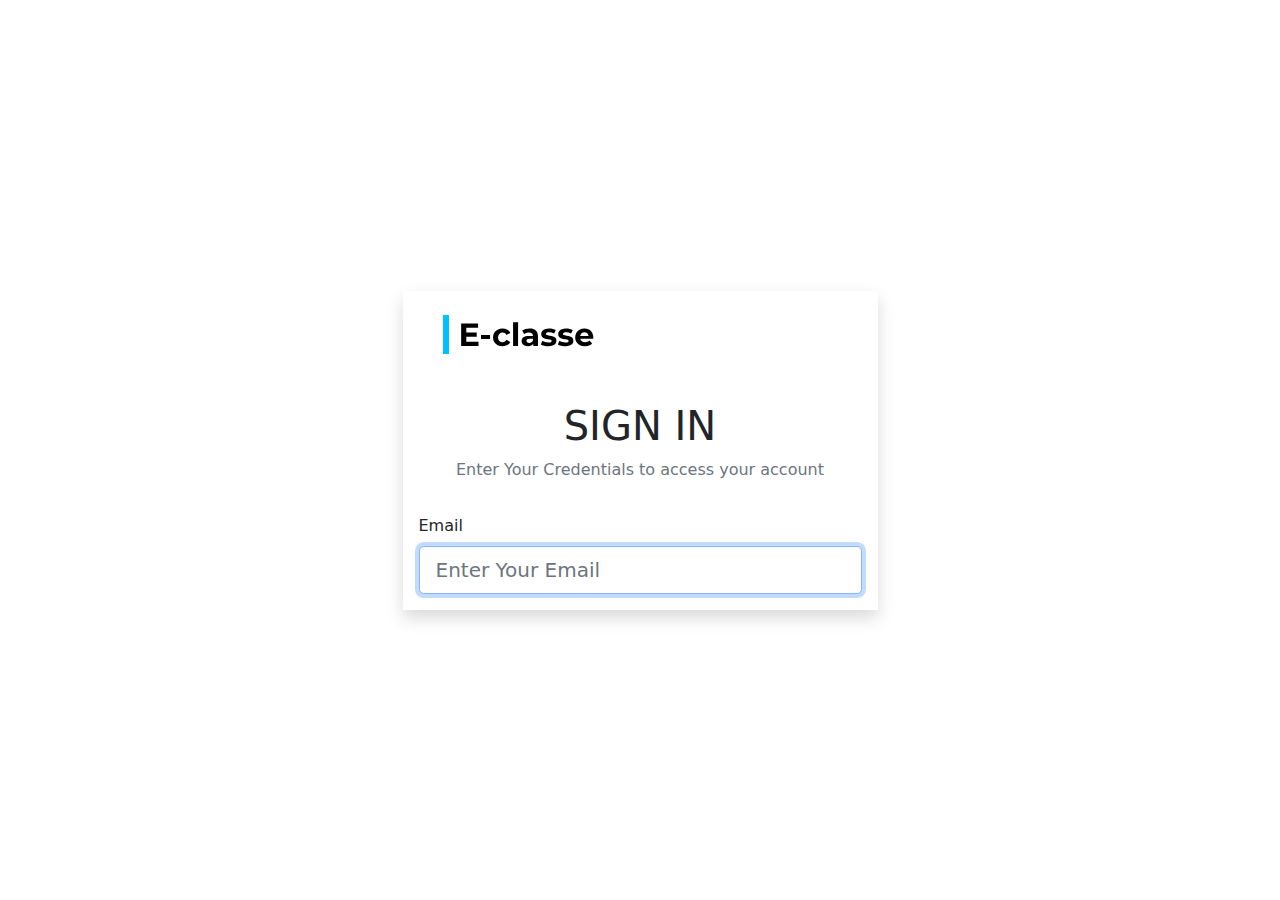
==== index.html @ 25dffcd1 "e<div class="form-group mt-3 input-group-lg">             <label for="password" class="form-label">P" ====
<!DOCTYPE html>
<html lang="en">

<head>
    <meta charset="UTF-8">
    <meta http-equiv="X-UA-Compatible" content="IE=edge">
    <meta name="viewport" content="width=device-width, initial-scale=1.0">
    <title>Sign in </title>
    <link href="sign in/css/bootstrap.min.css" rel="stylesheet" >
        
</head>

<body>
    <main
      class="background p-2 vh-100 d-flex justify-content-center align-items-center"
    >
      <form
        action="#"
        class="bg-white col-12 p-3 rounded-4 shadow"
        style="max-width: 475px"
      >
        <svg
          class="ms-4 mt-2"
          width="152"
          height="39"
          viewBox="0 0 152 39"
          fill="none"
          xmlns="http://www.w3.org/2000/svg"
        >
          <path
            d="M35.5 26.84V31H18.156V8.6H35.084V12.76H23.308V17.624H33.708V21.656H23.308V26.84H35.5ZM38.0078 19.992H47.0638V23.992H38.0078V19.992ZM59.624 31.256C57.7893 31.256 56.136 30.8827 54.664 30.136C53.2133 29.368 52.072 28.312 51.24 26.968C50.4293 25.624 50.024 24.0987 50.024 22.392C50.024 20.6853 50.4293 19.16 51.24 17.816C52.072 16.472 53.2133 15.4267 54.664 14.68C56.136 13.912 57.7893 13.528 59.624 13.528C61.4373 13.528 63.016 13.912 64.36 14.68C65.7253 15.4267 66.7173 16.504 67.336 17.912L63.464 19.992C62.568 18.4133 61.2773 17.624 59.592 17.624C58.2907 17.624 57.2133 18.0507 56.36 18.904C55.5067 19.7573 55.08 20.92 55.08 22.392C55.08 23.864 55.5067 25.0267 56.36 25.88C57.2133 26.7333 58.2907 27.16 59.592 27.16C61.2987 27.16 62.5893 26.3707 63.464 24.792L67.336 26.904C66.7173 28.2693 65.7253 29.336 64.36 30.104C63.016 30.872 61.4373 31.256 59.624 31.256ZM70.0853 7.256H75.0773V31H70.0853V7.256ZM86.6543 13.528C89.3209 13.528 91.3689 14.168 92.7983 15.448C94.2276 16.7067 94.9423 18.616 94.9423 21.176V31H90.2703V28.856C89.3316 30.456 87.5823 31.256 85.0223 31.256C83.6996 31.256 82.5476 31.032 81.5663 30.584C80.6063 30.136 79.8703 29.5173 79.3583 28.728C78.8463 27.9387 78.5903 27.0427 78.5903 26.04C78.5903 24.44 79.1876 23.1813 80.3823 22.264C81.5983 21.3467 83.4649 20.888 85.9823 20.888H89.9503C89.9503 19.8 89.6196 18.968 88.9583 18.392C88.2969 17.7947 87.3049 17.496 85.9823 17.496C85.0649 17.496 84.1583 17.6453 83.2623 17.944C82.3876 18.2213 81.6409 18.6053 81.0223 19.096L79.2303 15.608C80.1689 14.9467 81.2889 14.4347 82.5903 14.072C83.9129 13.7093 85.2676 13.528 86.6543 13.528ZM86.2703 27.896C87.1236 27.896 87.8809 27.704 88.5423 27.32C89.2036 26.9147 89.6729 26.328 89.9503 25.56V23.8H86.5263C84.4783 23.8 83.4543 24.472 83.4543 25.816C83.4543 26.456 83.6996 26.968 84.1903 27.352C84.7023 27.7147 85.3956 27.896 86.2703 27.896ZM105.252 31.256C103.823 31.256 102.426 31.0853 101.06 30.744C99.6949 30.3813 98.6069 29.9333 97.7963 29.4L99.4603 25.816C100.228 26.3067 101.156 26.712 102.244 27.032C103.332 27.3307 104.399 27.48 105.444 27.48C107.556 27.48 108.612 26.9573 108.612 25.912C108.612 25.4213 108.324 25.0693 107.748 24.856C107.172 24.6427 106.287 24.4613 105.092 24.312C103.684 24.0987 102.522 23.8533 101.604 23.576C100.687 23.2987 99.8869 22.808 99.2043 22.104C98.5429 21.4 98.2122 20.3973 98.2122 19.096C98.2122 18.008 98.5216 17.048 99.1403 16.216C99.7803 15.3627 100.698 14.7013 101.892 14.232C103.108 13.7627 104.538 13.528 106.18 13.528C107.396 13.528 108.602 13.6667 109.796 13.944C111.012 14.2 112.015 14.5627 112.804 15.032L111.14 18.584C109.626 17.7307 107.972 17.304 106.18 17.304C105.114 17.304 104.314 17.4533 103.78 17.752C103.247 18.0507 102.98 18.4347 102.98 18.904C102.98 19.4373 103.268 19.8107 103.844 20.024C104.42 20.2373 105.338 20.44 106.596 20.632C108.004 20.8667 109.156 21.1227 110.052 21.4C110.948 21.656 111.727 22.136 112.388 22.84C113.05 23.544 113.38 24.5253 113.38 25.784C113.38 26.8507 113.06 27.8 112.42 28.632C111.78 29.464 110.842 30.1147 109.604 30.584C108.388 31.032 106.938 31.256 105.252 31.256ZM122.252 31.256C120.823 31.256 119.426 31.0853 118.06 30.744C116.695 30.3813 115.607 29.9333 114.796 29.4L116.46 25.816C117.228 26.3067 118.156 26.712 119.244 27.032C120.332 27.3307 121.399 27.48 122.444 27.48C124.556 27.48 125.612 26.9573 125.612 25.912C125.612 25.4213 125.324 25.0693 124.748 24.856C124.172 24.6427 123.287 24.4613 122.092 24.312C120.684 24.0987 119.522 23.8533 118.604 23.576C117.687 23.2987 116.887 22.808 116.204 22.104C115.543 21.4 115.212 20.3973 115.212 19.096C115.212 18.008 115.522 17.048 116.14 16.216C116.78 15.3627 117.698 14.7013 118.892 14.232C120.108 13.7627 121.538 13.528 123.18 13.528C124.396 13.528 125.602 13.6667 126.796 13.944C128.012 14.2 129.015 14.5627 129.804 15.032L128.14 18.584C126.626 17.7307 124.972 17.304 123.18 17.304C122.114 17.304 121.314 17.4533 120.78 17.752C120.247 18.0507 119.98 18.4347 119.98 18.904C119.98 19.4373 120.268 19.8107 120.844 20.024C121.42 20.2373 122.338 20.44 123.596 20.632C125.004 20.8667 126.156 21.1227 127.052 21.4C127.948 21.656 128.727 22.136 129.388 22.84C130.05 23.544 130.38 24.5253 130.38 25.784C130.38 26.8507 130.06 27.8 129.42 28.632C128.78 29.464 127.842 30.1147 126.604 30.584C125.388 31.032 123.938 31.256 122.252 31.256ZM150.324 22.456C150.324 22.52 150.292 22.968 150.228 23.8H137.204C137.439 24.8667 137.994 25.7093 138.868 26.328C139.743 26.9467 140.831 27.256 142.132 27.256C143.028 27.256 143.818 27.128 144.5 26.872C145.204 26.5947 145.855 26.168 146.452 25.592L149.108 28.472C147.487 30.328 145.119 31.256 142.004 31.256C140.063 31.256 138.346 30.8827 136.852 30.136C135.359 29.368 134.207 28.312 133.396 26.968C132.586 25.624 132.18 24.0987 132.18 22.392C132.18 20.7067 132.575 19.192 133.364 17.848C134.175 16.4827 135.274 15.4267 136.66 14.68C138.068 13.912 139.636 13.528 141.364 13.528C143.05 13.528 144.575 13.8907 145.94 14.616C147.306 15.3413 148.372 16.3867 149.14 17.752C149.93 19.096 150.324 20.664 150.324 22.456ZM141.396 17.304C140.266 17.304 139.316 17.624 138.548 18.264C137.78 18.904 137.311 19.7787 137.14 20.888H145.62C145.45 19.8 144.98 18.936 144.212 18.296C143.444 17.6347 142.506 17.304 141.396 17.304Z"
            fill="black"
          />
          <path d="M3 0L3 39" stroke="#00C1FE" stroke-width="6" />
        </svg>
        <div class="text-center mt-5">
          <h1>SIGN IN</h1>
          <p class="text-secondary">
            Enter Your Credentials to access your account
          </p>
        </div>
        <div class="mt-3">
          <div class="form-group mt-3 input-group-lg">
            <label for="email" class="form-label mt-3">Email</label>
            <input
              type="email"
              id="email"
              class="form-control"
              placeholder="Enter Your Email"
              required
              autofocus
            />
          </div>
         
      </form>
      <script src="sign in/js/bootstrap.bundle.min.js"></script>
    </main>


    
   
</body>

</html>
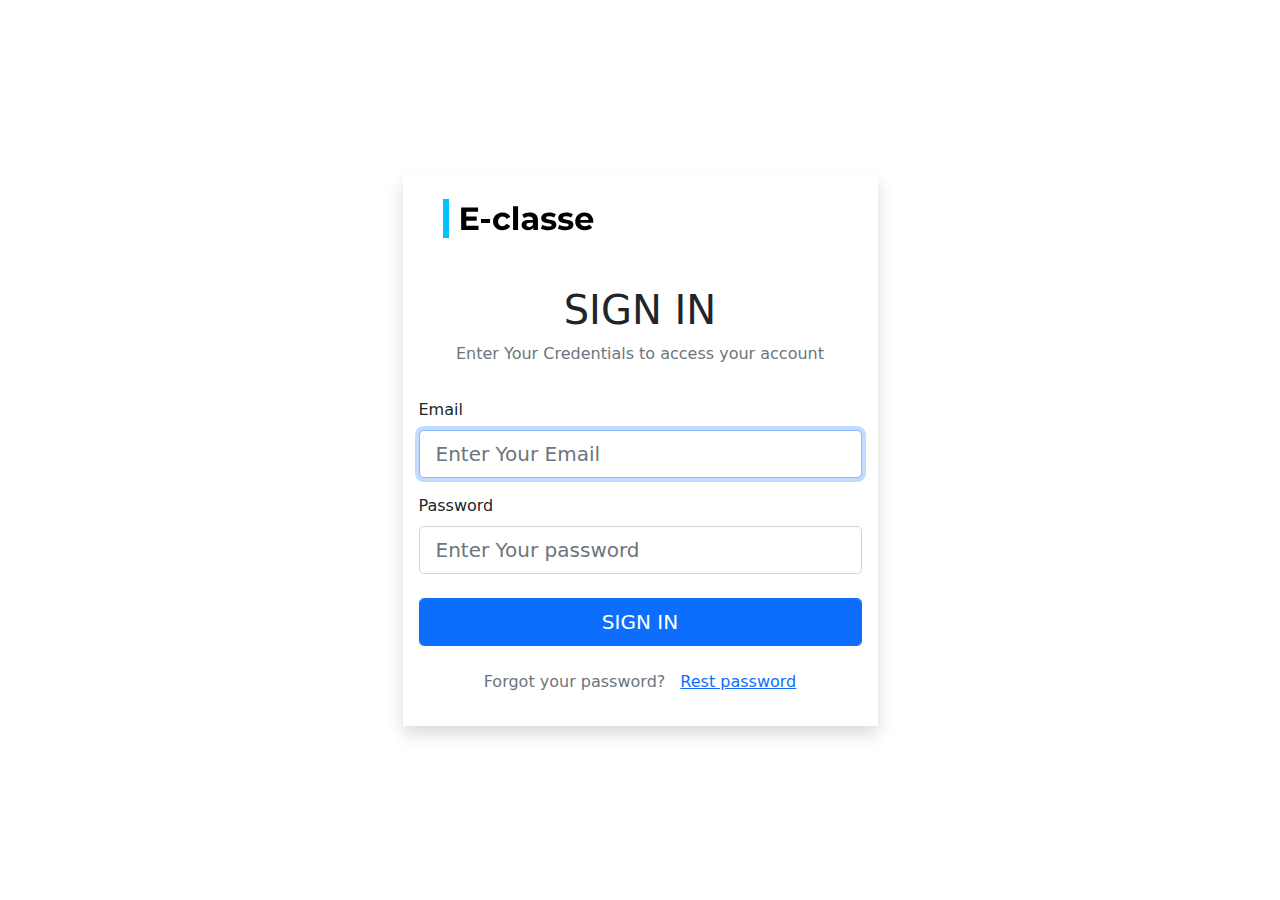
==== commit 11929c48: "partie 2" ====
--- a/index.html
+++ b/index.html
@@ -5,60 +5,84 @@
     <meta charset="UTF-8">
     <meta http-equiv="X-UA-Compatible" content="IE=edge">
     <meta name="viewport" content="width=device-width, initial-scale=1.0">
-    <title>Sign in </title>
+    <title>E CLASSE</title>
     <link href="sign in/css/bootstrap.min.css" rel="stylesheet" >
         
 </head>
+
+
+
 
 <body>
     <main
       class="background p-2 vh-100 d-flex justify-content-center align-items-center"
     >
-      <form
-        action="#"
-        class="bg-white col-12 p-3 rounded-4 shadow"
-        style="max-width: 475px"
-      >
-        <svg
-          class="ms-4 mt-2"
-          width="152"
-          height="39"
-          viewBox="0 0 152 39"
-          fill="none"
-          xmlns="http://www.w3.org/2000/svg"
+    <form
+    action="#"
+    class="bg-white col-12 p-3 rounded-4 shadow"
+    style="max-width: 475px"
+  >
+    <svg
+      class="ms-4 mt-2"
+      width="152"
+      height="39"
+      viewBox="0 0 152 39"
+      fill="none"
+      xmlns="http://www.w3.org/2000/svg"
+    >
+      <path
+        d="M35.5 26.84V31H18.156V8.6H35.084V12.76H23.308V17.624H33.708V21.656H23.308V26.84H35.5ZM38.0078 19.992H47.0638V23.992H38.0078V19.992ZM59.624 31.256C57.7893 31.256 56.136 30.8827 54.664 30.136C53.2133 29.368 52.072 28.312 51.24 26.968C50.4293 25.624 50.024 24.0987 50.024 22.392C50.024 20.6853 50.4293 19.16 51.24 17.816C52.072 16.472 53.2133 15.4267 54.664 14.68C56.136 13.912 57.7893 13.528 59.624 13.528C61.4373 13.528 63.016 13.912 64.36 14.68C65.7253 15.4267 66.7173 16.504 67.336 17.912L63.464 19.992C62.568 18.4133 61.2773 17.624 59.592 17.624C58.2907 17.624 57.2133 18.0507 56.36 18.904C55.5067 19.7573 55.08 20.92 55.08 22.392C55.08 23.864 55.5067 25.0267 56.36 25.88C57.2133 26.7333 58.2907 27.16 59.592 27.16C61.2987 27.16 62.5893 26.3707 63.464 24.792L67.336 26.904C66.7173 28.2693 65.7253 29.336 64.36 30.104C63.016 30.872 61.4373 31.256 59.624 31.256ZM70.0853 7.256H75.0773V31H70.0853V7.256ZM86.6543 13.528C89.3209 13.528 91.3689 14.168 92.7983 15.448C94.2276 16.7067 94.9423 18.616 94.9423 21.176V31H90.2703V28.856C89.3316 30.456 87.5823 31.256 85.0223 31.256C83.6996 31.256 82.5476 31.032 81.5663 30.584C80.6063 30.136 79.8703 29.5173 79.3583 28.728C78.8463 27.9387 78.5903 27.0427 78.5903 26.04C78.5903 24.44 79.1876 23.1813 80.3823 22.264C81.5983 21.3467 83.4649 20.888 85.9823 20.888H89.9503C89.9503 19.8 89.6196 18.968 88.9583 18.392C88.2969 17.7947 87.3049 17.496 85.9823 17.496C85.0649 17.496 84.1583 17.6453 83.2623 17.944C82.3876 18.2213 81.6409 18.6053 81.0223 19.096L79.2303 15.608C80.1689 14.9467 81.2889 14.4347 82.5903 14.072C83.9129 13.7093 85.2676 13.528 86.6543 13.528ZM86.2703 27.896C87.1236 27.896 87.8809 27.704 88.5423 27.32C89.2036 26.9147 89.6729 26.328 89.9503 25.56V23.8H86.5263C84.4783 23.8 83.4543 24.472 83.4543 25.816C83.4543 26.456 83.6996 26.968 84.1903 27.352C84.7023 27.7147 85.3956 27.896 86.2703 27.896ZM105.252 31.256C103.823 31.256 102.426 31.0853 101.06 30.744C99.6949 30.3813 98.6069 29.9333 97.7963 29.4L99.4603 25.816C100.228 26.3067 101.156 26.712 102.244 27.032C103.332 27.3307 104.399 27.48 105.444 27.48C107.556 27.48 108.612 26.9573 108.612 25.912C108.612 25.4213 108.324 25.0693 107.748 24.856C107.172 24.6427 106.287 24.4613 105.092 24.312C103.684 24.0987 102.522 23.8533 101.604 23.576C100.687 23.2987 99.8869 22.808 99.2043 22.104C98.5429 21.4 98.2122 20.3973 98.2122 19.096C98.2122 18.008 98.5216 17.048 99.1403 16.216C99.7803 15.3627 100.698 14.7013 101.892 14.232C103.108 13.7627 104.538 13.528 106.18 13.528C107.396 13.528 108.602 13.6667 109.796 13.944C111.012 14.2 112.015 14.5627 112.804 15.032L111.14 18.584C109.626 17.7307 107.972 17.304 106.18 17.304C105.114 17.304 104.314 17.4533 103.78 17.752C103.247 18.0507 102.98 18.4347 102.98 18.904C102.98 19.4373 103.268 19.8107 103.844 20.024C104.42 20.2373 105.338 20.44 106.596 20.632C108.004 20.8667 109.156 21.1227 110.052 21.4C110.948 21.656 111.727 22.136 112.388 22.84C113.05 23.544 113.38 24.5253 113.38 25.784C113.38 26.8507 113.06 27.8 112.42 28.632C111.78 29.464 110.842 30.1147 109.604 30.584C108.388 31.032 106.938 31.256 105.252 31.256ZM122.252 31.256C120.823 31.256 119.426 31.0853 118.06 30.744C116.695 30.3813 115.607 29.9333 114.796 29.4L116.46 25.816C117.228 26.3067 118.156 26.712 119.244 27.032C120.332 27.3307 121.399 27.48 122.444 27.48C124.556 27.48 125.612 26.9573 125.612 25.912C125.612 25.4213 125.324 25.0693 124.748 24.856C124.172 24.6427 123.287 24.4613 122.092 24.312C120.684 24.0987 119.522 23.8533 118.604 23.576C117.687 23.2987 116.887 22.808 116.204 22.104C115.543 21.4 115.212 20.3973 115.212 19.096C115.212 18.008 115.522 17.048 116.14 16.216C116.78 15.3627 117.698 14.7013 118.892 14.232C120.108 13.7627 121.538 13.528 123.18 13.528C124.396 13.528 125.602 13.6667 126.796 13.944C128.012 14.2 129.015 14.5627 129.804 15.032L128.14 18.584C126.626 17.7307 124.972 17.304 123.18 17.304C122.114 17.304 121.314 17.4533 120.78 17.752C120.247 18.0507 119.98 18.4347 119.98 18.904C119.98 19.4373 120.268 19.8107 120.844 20.024C121.42 20.2373 122.338 20.44 123.596 20.632C125.004 20.8667 126.156 21.1227 127.052 21.4C127.948 21.656 128.727 22.136 129.388 22.84C130.05 23.544 130.38 24.5253 130.38 25.784C130.38 26.8507 130.06 27.8 129.42 28.632C128.78 29.464 127.842 30.1147 126.604 30.584C125.388 31.032 123.938 31.256 122.252 31.256ZM150.324 22.456C150.324 22.52 150.292 22.968 150.228 23.8H137.204C137.439 24.8667 137.994 25.7093 138.868 26.328C139.743 26.9467 140.831 27.256 142.132 27.256C143.028 27.256 143.818 27.128 144.5 26.872C145.204 26.5947 145.855 26.168 146.452 25.592L149.108 28.472C147.487 30.328 145.119 31.256 142.004 31.256C140.063 31.256 138.346 30.8827 136.852 30.136C135.359 29.368 134.207 28.312 133.396 26.968C132.586 25.624 132.18 24.0987 132.18 22.392C132.18 20.7067 132.575 19.192 133.364 17.848C134.175 16.4827 135.274 15.4267 136.66 14.68C138.068 13.912 139.636 13.528 141.364 13.528C143.05 13.528 144.575 13.8907 145.94 14.616C147.306 15.3413 148.372 16.3867 149.14 17.752C149.93 19.096 150.324 20.664 150.324 22.456ZM141.396 17.304C140.266 17.304 139.316 17.624 138.548 18.264C137.78 18.904 137.311 19.7787 137.14 20.888H145.62C145.45 19.8 144.98 18.936 144.212 18.296C143.444 17.6347 142.506 17.304 141.396 17.304Z"
+        fill="black"
+      />
+      <path d="M3 0L3 39" stroke="#00C1FE" stroke-width="6" />
+    </svg>
+    <div class="text-center mt-5">
+      <h1>SIGN IN</h1>
+      <p class="text-secondary">
+        Enter Your Credentials to access your account
+      </p>
+    </div>
+    <div class="mt-3">
+      <div class="form-group mt-3 input-group-lg">
+        <label for="email" class="form-label mt-3">Email</label>
+        <input
+          type="email"
+          id="email"
+          class="form-control"
+          placeholder="Enter Your Email"
+          required
+          autofocus
+        />
+      </div>
+      <div class="form-group mt-3 input-group-lg">
+        <label for="password" class="form-label">Password</label>
+        <input
+          type="password"
+          id="password"
+          class="form-control"
+          placeholder="Enter Your password"
+        />
+      </div>
+      <div class="form-group mt-4 input-group-lg">
+        <button
+          type="submit"
+          class="btn btn-primary text-white form-control"
         >
-          <path
-            d="M35.5 26.84V31H18.156V8.6H35.084V12.76H23.308V17.624H33.708V21.656H23.308V26.84H35.5ZM38.0078 19.992H47.0638V23.992H38.0078V19.992ZM59.624 31.256C57.7893 31.256 56.136 30.8827 54.664 30.136C53.2133 29.368 52.072 28.312 51.24 26.968C50.4293 25.624 50.024 24.0987 50.024 22.392C50.024 20.6853 50.4293 19.16 51.24 17.816C52.072 16.472 53.2133 15.4267 54.664 14.68C56.136 13.912 57.7893 13.528 59.624 13.528C61.4373 13.528 63.016 13.912 64.36 14.68C65.7253 15.4267 66.7173 16.504 67.336 17.912L63.464 19.992C62.568 18.4133 61.2773 17.624 59.592 17.624C58.2907 17.624 57.2133 18.0507 56.36 18.904C55.5067 19.7573 55.08 20.92 55.08 22.392C55.08 23.864 55.5067 25.0267 56.36 25.88C57.2133 26.7333 58.2907 27.16 59.592 27.16C61.2987 27.16 62.5893 26.3707 63.464 24.792L67.336 26.904C66.7173 28.2693 65.7253 29.336 64.36 30.104C63.016 30.872 61.4373 31.256 59.624 31.256ZM70.0853 7.256H75.0773V31H70.0853V7.256ZM86.6543 13.528C89.3209 13.528 91.3689 14.168 92.7983 15.448C94.2276 16.7067 94.9423 18.616 94.9423 21.176V31H90.2703V28.856C89.3316 30.456 87.5823 31.256 85.0223 31.256C83.6996 31.256 82.5476 31.032 81.5663 30.584C80.6063 30.136 79.8703 29.5173 79.3583 28.728C78.8463 27.9387 78.5903 27.0427 78.5903 26.04C78.5903 24.44 79.1876 23.1813 80.3823 22.264C81.5983 21.3467 83.4649 20.888 85.9823 20.888H89.9503C89.9503 19.8 89.6196 18.968 88.9583 18.392C88.2969 17.7947 87.3049 17.496 85.9823 17.496C85.0649 17.496 84.1583 17.6453 83.2623 17.944C82.3876 18.2213 81.6409 18.6053 81.0223 19.096L79.2303 15.608C80.1689 14.9467 81.2889 14.4347 82.5903 14.072C83.9129 13.7093 85.2676 13.528 86.6543 13.528ZM86.2703 27.896C87.1236 27.896 87.8809 27.704 88.5423 27.32C89.2036 26.9147 89.6729 26.328 89.9503 25.56V23.8H86.5263C84.4783 23.8 83.4543 24.472 83.4543 25.816C83.4543 26.456 83.6996 26.968 84.1903 27.352C84.7023 27.7147 85.3956 27.896 86.2703 27.896ZM105.252 31.256C103.823 31.256 102.426 31.0853 101.06 30.744C99.6949 30.3813 98.6069 29.9333 97.7963 29.4L99.4603 25.816C100.228 26.3067 101.156 26.712 102.244 27.032C103.332 27.3307 104.399 27.48 105.444 27.48C107.556 27.48 108.612 26.9573 108.612 25.912C108.612 25.4213 108.324 25.0693 107.748 24.856C107.172 24.6427 106.287 24.4613 105.092 24.312C103.684 24.0987 102.522 23.8533 101.604 23.576C100.687 23.2987 99.8869 22.808 99.2043 22.104C98.5429 21.4 98.2122 20.3973 98.2122 19.096C98.2122 18.008 98.5216 17.048 99.1403 16.216C99.7803 15.3627 100.698 14.7013 101.892 14.232C103.108 13.7627 104.538 13.528 106.18 13.528C107.396 13.528 108.602 13.6667 109.796 13.944C111.012 14.2 112.015 14.5627 112.804 15.032L111.14 18.584C109.626 17.7307 107.972 17.304 106.18 17.304C105.114 17.304 104.314 17.4533 103.78 17.752C103.247 18.0507 102.98 18.4347 102.98 18.904C102.98 19.4373 103.268 19.8107 103.844 20.024C104.42 20.2373 105.338 20.44 106.596 20.632C108.004 20.8667 109.156 21.1227 110.052 21.4C110.948 21.656 111.727 22.136 112.388 22.84C113.05 23.544 113.38 24.5253 113.38 25.784C113.38 26.8507 113.06 27.8 112.42 28.632C111.78 29.464 110.842 30.1147 109.604 30.584C108.388 31.032 106.938 31.256 105.252 31.256ZM122.252 31.256C120.823 31.256 119.426 31.0853 118.06 30.744C116.695 30.3813 115.607 29.9333 114.796 29.4L116.46 25.816C117.228 26.3067 118.156 26.712 119.244 27.032C120.332 27.3307 121.399 27.48 122.444 27.48C124.556 27.48 125.612 26.9573 125.612 25.912C125.612 25.4213 125.324 25.0693 124.748 24.856C124.172 24.6427 123.287 24.4613 122.092 24.312C120.684 24.0987 119.522 23.8533 118.604 23.576C117.687 23.2987 116.887 22.808 116.204 22.104C115.543 21.4 115.212 20.3973 115.212 19.096C115.212 18.008 115.522 17.048 116.14 16.216C116.78 15.3627 117.698 14.7013 118.892 14.232C120.108 13.7627 121.538 13.528 123.18 13.528C124.396 13.528 125.602 13.6667 126.796 13.944C128.012 14.2 129.015 14.5627 129.804 15.032L128.14 18.584C126.626 17.7307 124.972 17.304 123.18 17.304C122.114 17.304 121.314 17.4533 120.78 17.752C120.247 18.0507 119.98 18.4347 119.98 18.904C119.98 19.4373 120.268 19.8107 120.844 20.024C121.42 20.2373 122.338 20.44 123.596 20.632C125.004 20.8667 126.156 21.1227 127.052 21.4C127.948 21.656 128.727 22.136 129.388 22.84C130.05 23.544 130.38 24.5253 130.38 25.784C130.38 26.8507 130.06 27.8 129.42 28.632C128.78 29.464 127.842 30.1147 126.604 30.584C125.388 31.032 123.938 31.256 122.252 31.256ZM150.324 22.456C150.324 22.52 150.292 22.968 150.228 23.8H137.204C137.439 24.8667 137.994 25.7093 138.868 26.328C139.743 26.9467 140.831 27.256 142.132 27.256C143.028 27.256 143.818 27.128 144.5 26.872C145.204 26.5947 145.855 26.168 146.452 25.592L149.108 28.472C147.487 30.328 145.119 31.256 142.004 31.256C140.063 31.256 138.346 30.8827 136.852 30.136C135.359 29.368 134.207 28.312 133.396 26.968C132.586 25.624 132.18 24.0987 132.18 22.392C132.18 20.7067 132.575 19.192 133.364 17.848C134.175 16.4827 135.274 15.4267 136.66 14.68C138.068 13.912 139.636 13.528 141.364 13.528C143.05 13.528 144.575 13.8907 145.94 14.616C147.306 15.3413 148.372 16.3867 149.14 17.752C149.93 19.096 150.324 20.664 150.324 22.456ZM141.396 17.304C140.266 17.304 139.316 17.624 138.548 18.264C137.78 18.904 137.311 19.7787 137.14 20.888H145.62C145.45 19.8 144.98 18.936 144.212 18.296C143.444 17.6347 142.506 17.304 141.396 17.304Z"
-            fill="black"
-          />
-          <path d="M3 0L3 39" stroke="#00C1FE" stroke-width="6" />
-        </svg>
-        <div class="text-center mt-5">
-          <h1>SIGN IN</h1>
-          <p class="text-secondary">
-            Enter Your Credentials to access your account
-          </p>
-        </div>
-        <div class="mt-3">
-          <div class="form-group mt-3 input-group-lg">
-            <label for="email" class="form-label mt-3">Email</label>
-            <input
-              type="email"
-              id="email"
-              class="form-control"
-              placeholder="Enter Your Email"
-              required
-              autofocus
-            />
-          </div>
-         
-      </form>
-      <script src="sign in/js/bootstrap.bundle.min.js"></script>
+          SIGN IN
+        </button>
+      </div>
+
+      <div class="text-center mt-4 mb-3">
+        <p class="d-inline text-secondary" style="margin-right: 10px">
+          Forgot your password?
+        </p>
+
+        <a href="#">Rest password</a>
+      </div>
+    </div>
+  </form>
+      <script src="./bootstrap/js/bootstrap.js"></script>
     </main>
-
-
-    
-   
-</body>
+  </body>
 
 </html>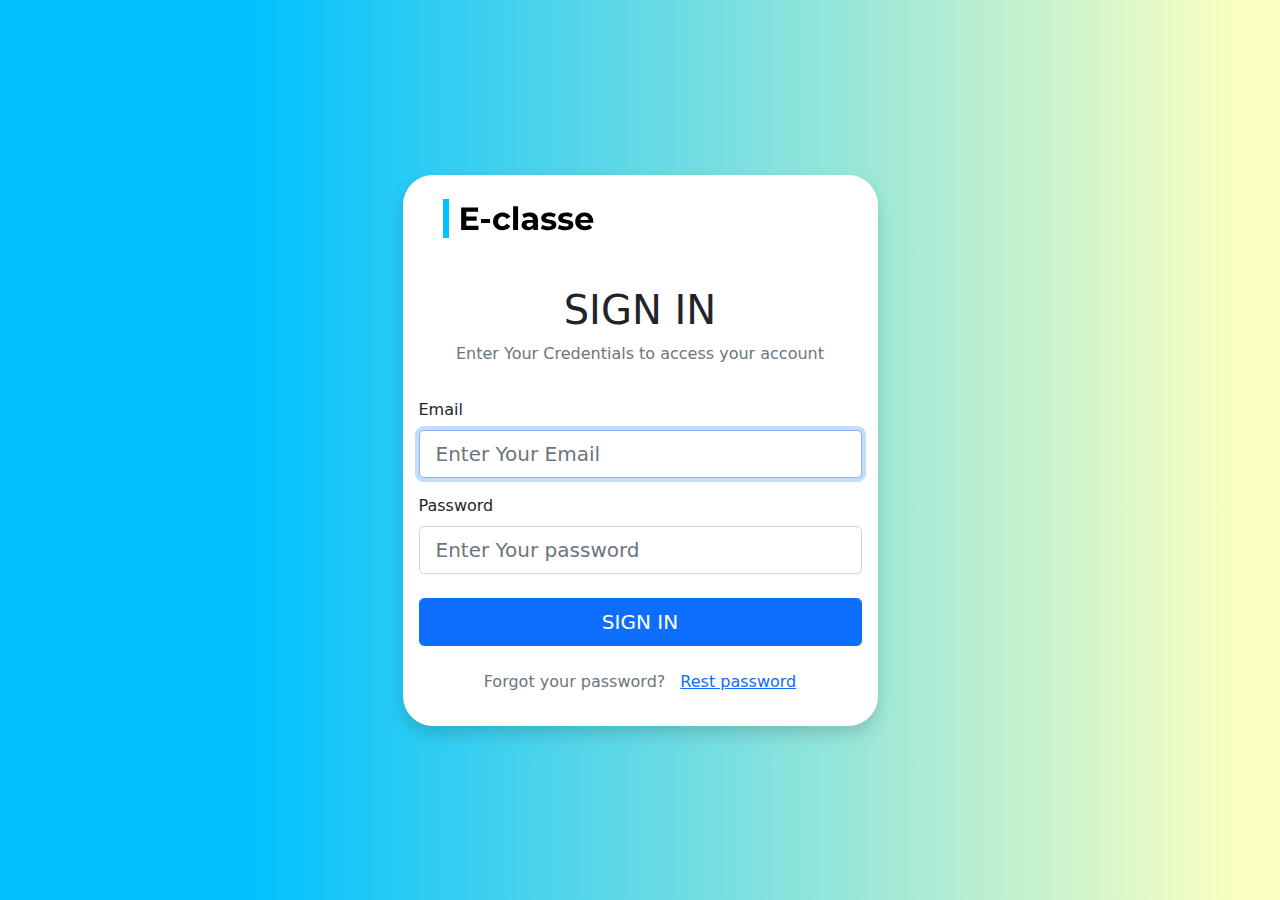
==== commit f8d991ce: "modification de couleure de background" ====
--- a/index.html
+++ b/index.html
@@ -7,20 +7,19 @@
     <meta name="viewport" content="width=device-width, initial-scale=1.0">
     <title>E CLASSE</title>
     <link href="sign in/css/bootstrap.min.css" rel="stylesheet" >
-        
+    <link rel="stylesheet" href="./sign in/css/style.css">
 </head>
 
 
 
 
-<body>
+<body class="main-colo">
     <main
-      class="background p-2 vh-100 d-flex justify-content-center align-items-center"
+      class="background p-2 vh-100 d-flex justify-content-center align-items-center "
     >
     <form
     action="#"
-    class="bg-white col-12 p-3 rounded-4 shadow"
-    style="max-width: 475px"
+    class="bg-white col-12 p-3 rounded-4 shadow form form-main"
   >
     <svg
       class="ms-4 mt-2"
--- a/sign in/css/style.css
+++ b/sign in/css/style.css
@@ -0,0 +1,7 @@
+.main-colo{
+    background: linear-gradient( 90deg, #00C1FE 19.39%, #FAFFC1 96.69%);
+}
+.form-main{
+    border-radius: 30px;
+    max-width: 475px;
+}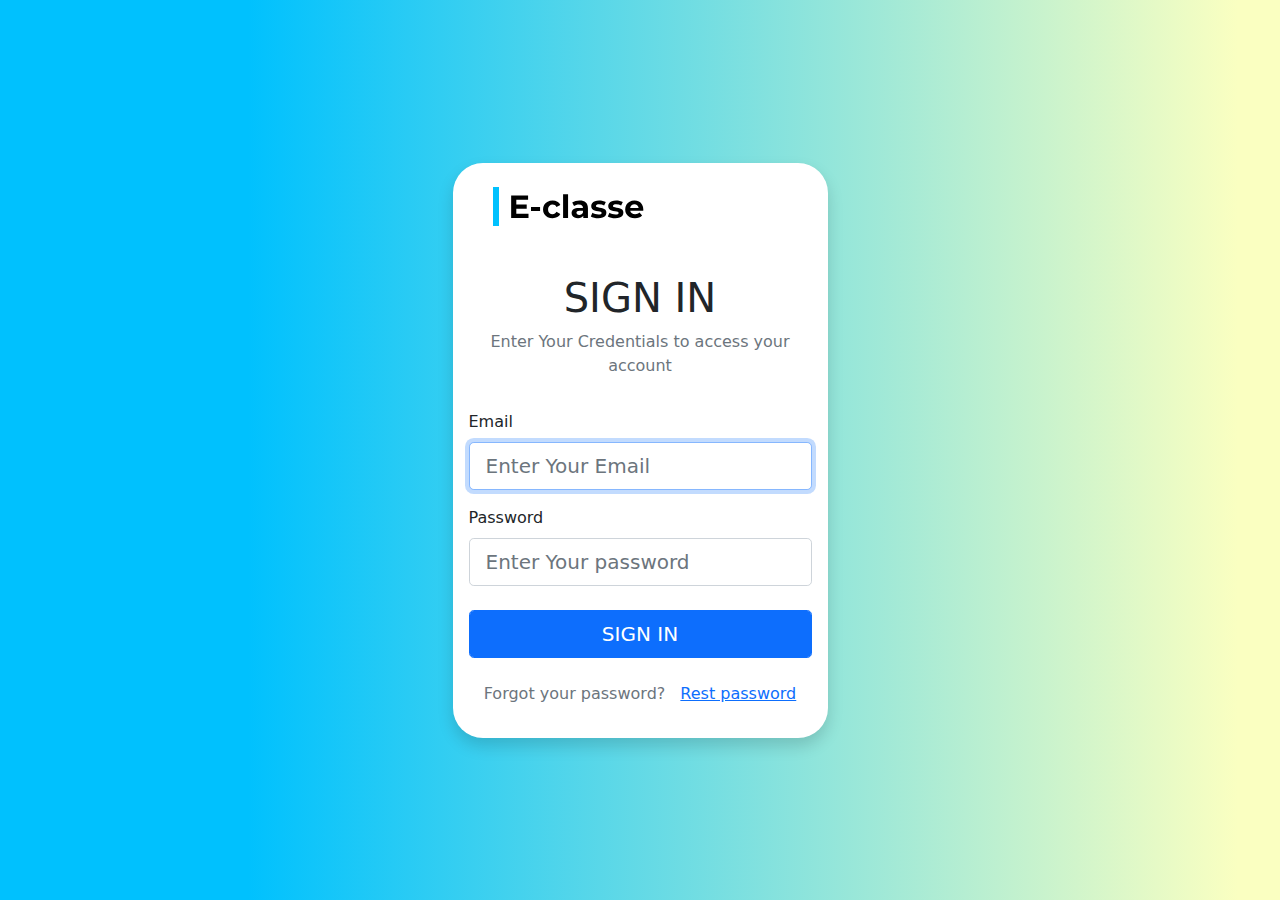
==== commit f2c65790: "suprimer Quelques lignes" ====
--- a/index.html
+++ b/index.html
@@ -9,9 +9,6 @@
     <link href="sign in/css/bootstrap.min.css" rel="stylesheet" >
     <link rel="stylesheet" href="./sign in/css/style.css">
 </head>
-
-
-
 
 <body class="main-colo">
     <main
--- a/sign in/css/style.css
+++ b/sign in/css/style.css
@@ -3,5 +3,5 @@
 }
 .form-main{
     border-radius: 30px;
-    max-width: 475px;
+    max-width: 375px;
 }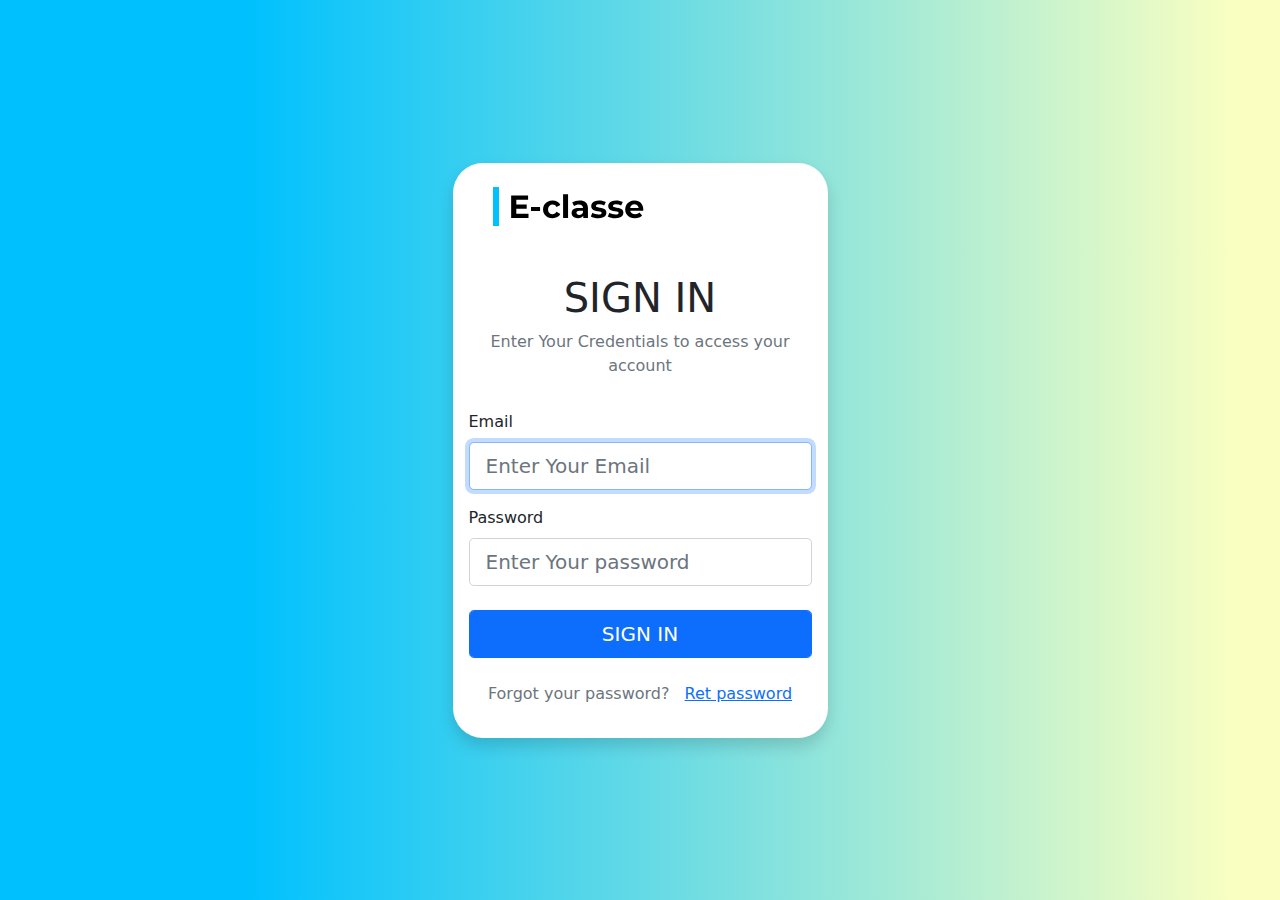
==== commit 915e29ff: "preparer envirenement de travail" ====
--- a/index.html
+++ b/index.html
@@ -73,7 +73,7 @@
           Forgot your password?
         </p>
 
-        <a href="#">Rest password</a>
+        <a href="#">Ret password</a>
       </div>
     </div>
   </form>
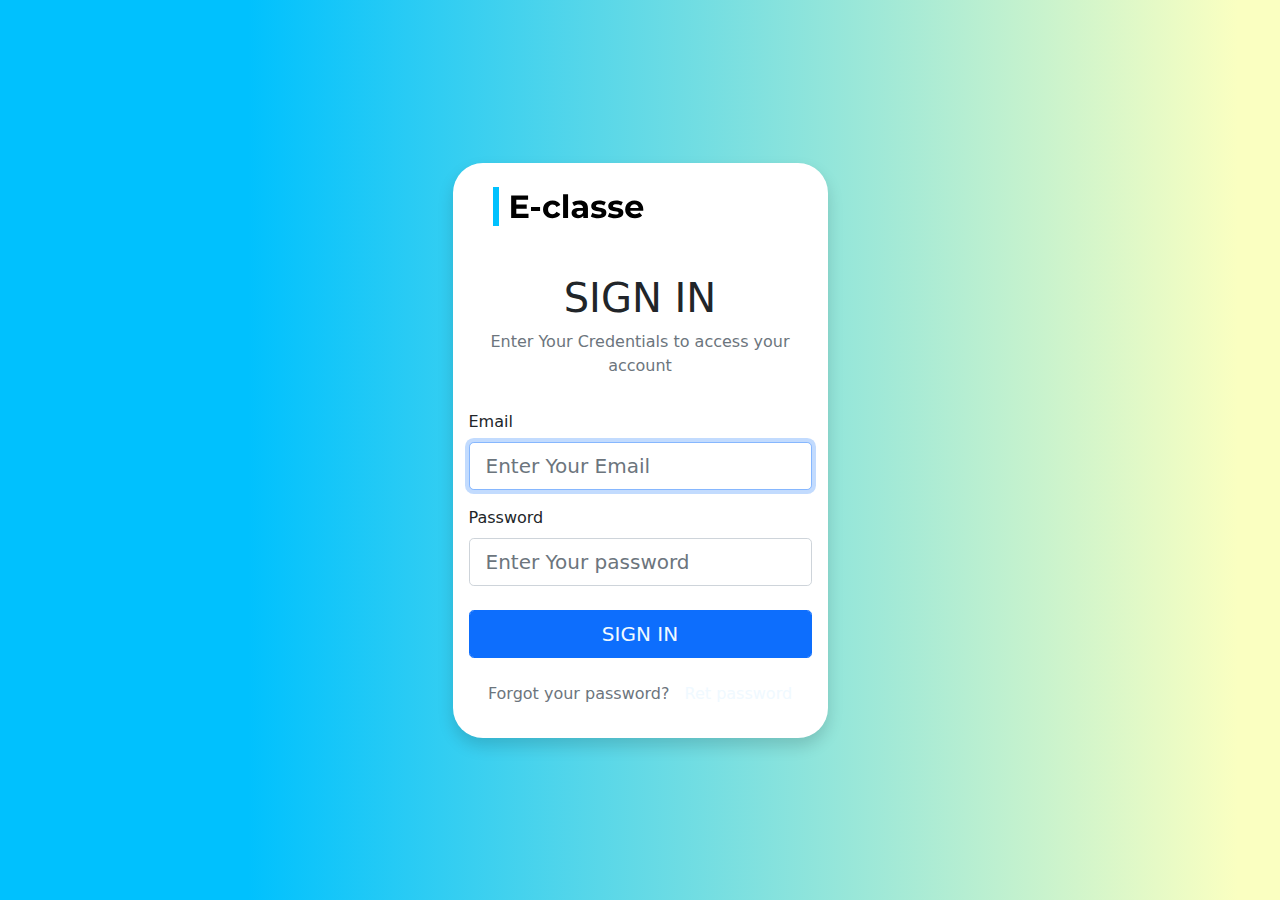
==== commit 8d510049: "lier les pages entres eux" ====
--- a/index.html
+++ b/index.html
@@ -2,83 +2,56 @@
 <html lang="en">
 
 <head>
-    <meta charset="UTF-8">
-    <meta http-equiv="X-UA-Compatible" content="IE=edge">
-    <meta name="viewport" content="width=device-width, initial-scale=1.0">
-    <title>E CLASSE</title>
-    <link href="sign in/css/bootstrap.min.css" rel="stylesheet" >
-    <link rel="stylesheet" href="./sign in/css/style.css">
+  <meta charset="UTF-8">
+  <meta http-equiv="X-UA-Compatible" content="IE=edge">
+  <meta name="viewport" content="width=device-width, initial-scale=1.0">
+  <title>E CLASSE</title>
+  <link href="sign in/css/bootstrap.min.css" rel="stylesheet">
+  <link rel="stylesheet" href="./sign in/css/style.css">
 </head>
 
 <body class="main-colo">
-    <main
-      class="background p-2 vh-100 d-flex justify-content-center align-items-center "
-    >
-    <form
-    action="#"
-    class="bg-white col-12 p-3 rounded-4 shadow form form-main"
-  >
-    <svg
-      class="ms-4 mt-2"
-      width="152"
-      height="39"
-      viewBox="0 0 152 39"
-      fill="none"
-      xmlns="http://www.w3.org/2000/svg"
-    >
-      <path
-        d="M35.5 26.84V31H18.156V8.6H35.084V12.76H23.308V17.624H33.708V21.656H23.308V26.84H35.5ZM38.0078 19.992H47.0638V23.992H38.0078V19.992ZM59.624 31.256C57.7893 31.256 56.136 30.8827 54.664 30.136C53.2133 29.368 52.072 28.312 51.24 26.968C50.4293 25.624 50.024 24.0987 50.024 22.392C50.024 20.6853 50.4293 19.16 51.24 17.816C52.072 16.472 53.2133 15.4267 54.664 14.68C56.136 13.912 57.7893 13.528 59.624 13.528C61.4373 13.528 63.016 13.912 64.36 14.68C65.7253 15.4267 66.7173 16.504 67.336 17.912L63.464 19.992C62.568 18.4133 61.2773 17.624 59.592 17.624C58.2907 17.624 57.2133 18.0507 56.36 18.904C55.5067 19.7573 55.08 20.92 55.08 22.392C55.08 23.864 55.5067 25.0267 56.36 25.88C57.2133 26.7333 58.2907 27.16 59.592 27.16C61.2987 27.16 62.5893 26.3707 63.464 24.792L67.336 26.904C66.7173 28.2693 65.7253 29.336 64.36 30.104C63.016 30.872 61.4373 31.256 59.624 31.256ZM70.0853 7.256H75.0773V31H70.0853V7.256ZM86.6543 13.528C89.3209 13.528 91.3689 14.168 92.7983 15.448C94.2276 16.7067 94.9423 18.616 94.9423 21.176V31H90.2703V28.856C89.3316 30.456 87.5823 31.256 85.0223 31.256C83.6996 31.256 82.5476 31.032 81.5663 30.584C80.6063 30.136 79.8703 29.5173 79.3583 28.728C78.8463 27.9387 78.5903 27.0427 78.5903 26.04C78.5903 24.44 79.1876 23.1813 80.3823 22.264C81.5983 21.3467 83.4649 20.888 85.9823 20.888H89.9503C89.9503 19.8 89.6196 18.968 88.9583 18.392C88.2969 17.7947 87.3049 17.496 85.9823 17.496C85.0649 17.496 84.1583 17.6453 83.2623 17.944C82.3876 18.2213 81.6409 18.6053 81.0223 19.096L79.2303 15.608C80.1689 14.9467 81.2889 14.4347 82.5903 14.072C83.9129 13.7093 85.2676 13.528 86.6543 13.528ZM86.2703 27.896C87.1236 27.896 87.8809 27.704 88.5423 27.32C89.2036 26.9147 89.6729 26.328 89.9503 25.56V23.8H86.5263C84.4783 23.8 83.4543 24.472 83.4543 25.816C83.4543 26.456 83.6996 26.968 84.1903 27.352C84.7023 27.7147 85.3956 27.896 86.2703 27.896ZM105.252 31.256C103.823 31.256 102.426 31.0853 101.06 30.744C99.6949 30.3813 98.6069 29.9333 97.7963 29.4L99.4603 25.816C100.228 26.3067 101.156 26.712 102.244 27.032C103.332 27.3307 104.399 27.48 105.444 27.48C107.556 27.48 108.612 26.9573 108.612 25.912C108.612 25.4213 108.324 25.0693 107.748 24.856C107.172 24.6427 106.287 24.4613 105.092 24.312C103.684 24.0987 102.522 23.8533 101.604 23.576C100.687 23.2987 99.8869 22.808 99.2043 22.104C98.5429 21.4 98.2122 20.3973 98.2122 19.096C98.2122 18.008 98.5216 17.048 99.1403 16.216C99.7803 15.3627 100.698 14.7013 101.892 14.232C103.108 13.7627 104.538 13.528 106.18 13.528C107.396 13.528 108.602 13.6667 109.796 13.944C111.012 14.2 112.015 14.5627 112.804 15.032L111.14 18.584C109.626 17.7307 107.972 17.304 106.18 17.304C105.114 17.304 104.314 17.4533 103.78 17.752C103.247 18.0507 102.98 18.4347 102.98 18.904C102.98 19.4373 103.268 19.8107 103.844 20.024C104.42 20.2373 105.338 20.44 106.596 20.632C108.004 20.8667 109.156 21.1227 110.052 21.4C110.948 21.656 111.727 22.136 112.388 22.84C113.05 23.544 113.38 24.5253 113.38 25.784C113.38 26.8507 113.06 27.8 112.42 28.632C111.78 29.464 110.842 30.1147 109.604 30.584C108.388 31.032 106.938 31.256 105.252 31.256ZM122.252 31.256C120.823 31.256 119.426 31.0853 118.06 30.744C116.695 30.3813 115.607 29.9333 114.796 29.4L116.46 25.816C117.228 26.3067 118.156 26.712 119.244 27.032C120.332 27.3307 121.399 27.48 122.444 27.48C124.556 27.48 125.612 26.9573 125.612 25.912C125.612 25.4213 125.324 25.0693 124.748 24.856C124.172 24.6427 123.287 24.4613 122.092 24.312C120.684 24.0987 119.522 23.8533 118.604 23.576C117.687 23.2987 116.887 22.808 116.204 22.104C115.543 21.4 115.212 20.3973 115.212 19.096C115.212 18.008 115.522 17.048 116.14 16.216C116.78 15.3627 117.698 14.7013 118.892 14.232C120.108 13.7627 121.538 13.528 123.18 13.528C124.396 13.528 125.602 13.6667 126.796 13.944C128.012 14.2 129.015 14.5627 129.804 15.032L128.14 18.584C126.626 17.7307 124.972 17.304 123.18 17.304C122.114 17.304 121.314 17.4533 120.78 17.752C120.247 18.0507 119.98 18.4347 119.98 18.904C119.98 19.4373 120.268 19.8107 120.844 20.024C121.42 20.2373 122.338 20.44 123.596 20.632C125.004 20.8667 126.156 21.1227 127.052 21.4C127.948 21.656 128.727 22.136 129.388 22.84C130.05 23.544 130.38 24.5253 130.38 25.784C130.38 26.8507 130.06 27.8 129.42 28.632C128.78 29.464 127.842 30.1147 126.604 30.584C125.388 31.032 123.938 31.256 122.252 31.256ZM150.324 22.456C150.324 22.52 150.292 22.968 150.228 23.8H137.204C137.439 24.8667 137.994 25.7093 138.868 26.328C139.743 26.9467 140.831 27.256 142.132 27.256C143.028 27.256 143.818 27.128 144.5 26.872C145.204 26.5947 145.855 26.168 146.452 25.592L149.108 28.472C147.487 30.328 145.119 31.256 142.004 31.256C140.063 31.256 138.346 30.8827 136.852 30.136C135.359 29.368 134.207 28.312 133.396 26.968C132.586 25.624 132.18 24.0987 132.18 22.392C132.18 20.7067 132.575 19.192 133.364 17.848C134.175 16.4827 135.274 15.4267 136.66 14.68C138.068 13.912 139.636 13.528 141.364 13.528C143.05 13.528 144.575 13.8907 145.94 14.616C147.306 15.3413 148.372 16.3867 149.14 17.752C149.93 19.096 150.324 20.664 150.324 22.456ZM141.396 17.304C140.266 17.304 139.316 17.624 138.548 18.264C137.78 18.904 137.311 19.7787 137.14 20.888H145.62C145.45 19.8 144.98 18.936 144.212 18.296C143.444 17.6347 142.506 17.304 141.396 17.304Z"
-        fill="black"
-      />
-      <path d="M3 0L3 39" stroke="#00C1FE" stroke-width="6" />
-    </svg>
-    <div class="text-center mt-5">
-      <h1>SIGN IN</h1>
-      <p class="text-secondary">
-        Enter Your Credentials to access your account
-      </p>
-    </div>
-    <div class="mt-3">
-      <div class="form-group mt-3 input-group-lg">
-        <label for="email" class="form-label mt-3">Email</label>
-        <input
-          type="email"
-          id="email"
-          class="form-control"
-          placeholder="Enter Your Email"
-          required
-          autofocus
-        />
+  <main class="background p-2 vh-100 d-flex justify-content-center align-items-center ">
+    <form action="#" class="bg-white col-12 p-3 rounded-4 shadow form form-main">
+      <svg class="ms-4 mt-2" width="152" height="39" viewBox="0 0 152 39" fill="none"
+        xmlns="http://www.w3.org/2000/svg">
+        <path
+          d="M35.5 26.84V31H18.156V8.6H35.084V12.76H23.308V17.624H33.708V21.656H23.308V26.84H35.5ZM38.0078 19.992H47.0638V23.992H38.0078V19.992ZM59.624 31.256C57.7893 31.256 56.136 30.8827 54.664 30.136C53.2133 29.368 52.072 28.312 51.24 26.968C50.4293 25.624 50.024 24.0987 50.024 22.392C50.024 20.6853 50.4293 19.16 51.24 17.816C52.072 16.472 53.2133 15.4267 54.664 14.68C56.136 13.912 57.7893 13.528 59.624 13.528C61.4373 13.528 63.016 13.912 64.36 14.68C65.7253 15.4267 66.7173 16.504 67.336 17.912L63.464 19.992C62.568 18.4133 61.2773 17.624 59.592 17.624C58.2907 17.624 57.2133 18.0507 56.36 18.904C55.5067 19.7573 55.08 20.92 55.08 22.392C55.08 23.864 55.5067 25.0267 56.36 25.88C57.2133 26.7333 58.2907 27.16 59.592 27.16C61.2987 27.16 62.5893 26.3707 63.464 24.792L67.336 26.904C66.7173 28.2693 65.7253 29.336 64.36 30.104C63.016 30.872 61.4373 31.256 59.624 31.256ZM70.0853 7.256H75.0773V31H70.0853V7.256ZM86.6543 13.528C89.3209 13.528 91.3689 14.168 92.7983 15.448C94.2276 16.7067 94.9423 18.616 94.9423 21.176V31H90.2703V28.856C89.3316 30.456 87.5823 31.256 85.0223 31.256C83.6996 31.256 82.5476 31.032 81.5663 30.584C80.6063 30.136 79.8703 29.5173 79.3583 28.728C78.8463 27.9387 78.5903 27.0427 78.5903 26.04C78.5903 24.44 79.1876 23.1813 80.3823 22.264C81.5983 21.3467 83.4649 20.888 85.9823 20.888H89.9503C89.9503 19.8 89.6196 18.968 88.9583 18.392C88.2969 17.7947 87.3049 17.496 85.9823 17.496C85.0649 17.496 84.1583 17.6453 83.2623 17.944C82.3876 18.2213 81.6409 18.6053 81.0223 19.096L79.2303 15.608C80.1689 14.9467 81.2889 14.4347 82.5903 14.072C83.9129 13.7093 85.2676 13.528 86.6543 13.528ZM86.2703 27.896C87.1236 27.896 87.8809 27.704 88.5423 27.32C89.2036 26.9147 89.6729 26.328 89.9503 25.56V23.8H86.5263C84.4783 23.8 83.4543 24.472 83.4543 25.816C83.4543 26.456 83.6996 26.968 84.1903 27.352C84.7023 27.7147 85.3956 27.896 86.2703 27.896ZM105.252 31.256C103.823 31.256 102.426 31.0853 101.06 30.744C99.6949 30.3813 98.6069 29.9333 97.7963 29.4L99.4603 25.816C100.228 26.3067 101.156 26.712 102.244 27.032C103.332 27.3307 104.399 27.48 105.444 27.48C107.556 27.48 108.612 26.9573 108.612 25.912C108.612 25.4213 108.324 25.0693 107.748 24.856C107.172 24.6427 106.287 24.4613 105.092 24.312C103.684 24.0987 102.522 23.8533 101.604 23.576C100.687 23.2987 99.8869 22.808 99.2043 22.104C98.5429 21.4 98.2122 20.3973 98.2122 19.096C98.2122 18.008 98.5216 17.048 99.1403 16.216C99.7803 15.3627 100.698 14.7013 101.892 14.232C103.108 13.7627 104.538 13.528 106.18 13.528C107.396 13.528 108.602 13.6667 109.796 13.944C111.012 14.2 112.015 14.5627 112.804 15.032L111.14 18.584C109.626 17.7307 107.972 17.304 106.18 17.304C105.114 17.304 104.314 17.4533 103.78 17.752C103.247 18.0507 102.98 18.4347 102.98 18.904C102.98 19.4373 103.268 19.8107 103.844 20.024C104.42 20.2373 105.338 20.44 106.596 20.632C108.004 20.8667 109.156 21.1227 110.052 21.4C110.948 21.656 111.727 22.136 112.388 22.84C113.05 23.544 113.38 24.5253 113.38 25.784C113.38 26.8507 113.06 27.8 112.42 28.632C111.78 29.464 110.842 30.1147 109.604 30.584C108.388 31.032 106.938 31.256 105.252 31.256ZM122.252 31.256C120.823 31.256 119.426 31.0853 118.06 30.744C116.695 30.3813 115.607 29.9333 114.796 29.4L116.46 25.816C117.228 26.3067 118.156 26.712 119.244 27.032C120.332 27.3307 121.399 27.48 122.444 27.48C124.556 27.48 125.612 26.9573 125.612 25.912C125.612 25.4213 125.324 25.0693 124.748 24.856C124.172 24.6427 123.287 24.4613 122.092 24.312C120.684 24.0987 119.522 23.8533 118.604 23.576C117.687 23.2987 116.887 22.808 116.204 22.104C115.543 21.4 115.212 20.3973 115.212 19.096C115.212 18.008 115.522 17.048 116.14 16.216C116.78 15.3627 117.698 14.7013 118.892 14.232C120.108 13.7627 121.538 13.528 123.18 13.528C124.396 13.528 125.602 13.6667 126.796 13.944C128.012 14.2 129.015 14.5627 129.804 15.032L128.14 18.584C126.626 17.7307 124.972 17.304 123.18 17.304C122.114 17.304 121.314 17.4533 120.78 17.752C120.247 18.0507 119.98 18.4347 119.98 18.904C119.98 19.4373 120.268 19.8107 120.844 20.024C121.42 20.2373 122.338 20.44 123.596 20.632C125.004 20.8667 126.156 21.1227 127.052 21.4C127.948 21.656 128.727 22.136 129.388 22.84C130.05 23.544 130.38 24.5253 130.38 25.784C130.38 26.8507 130.06 27.8 129.42 28.632C128.78 29.464 127.842 30.1147 126.604 30.584C125.388 31.032 123.938 31.256 122.252 31.256ZM150.324 22.456C150.324 22.52 150.292 22.968 150.228 23.8H137.204C137.439 24.8667 137.994 25.7093 138.868 26.328C139.743 26.9467 140.831 27.256 142.132 27.256C143.028 27.256 143.818 27.128 144.5 26.872C145.204 26.5947 145.855 26.168 146.452 25.592L149.108 28.472C147.487 30.328 145.119 31.256 142.004 31.256C140.063 31.256 138.346 30.8827 136.852 30.136C135.359 29.368 134.207 28.312 133.396 26.968C132.586 25.624 132.18 24.0987 132.18 22.392C132.18 20.7067 132.575 19.192 133.364 17.848C134.175 16.4827 135.274 15.4267 136.66 14.68C138.068 13.912 139.636 13.528 141.364 13.528C143.05 13.528 144.575 13.8907 145.94 14.616C147.306 15.3413 148.372 16.3867 149.14 17.752C149.93 19.096 150.324 20.664 150.324 22.456ZM141.396 17.304C140.266 17.304 139.316 17.624 138.548 18.264C137.78 18.904 137.311 19.7787 137.14 20.888H145.62C145.45 19.8 144.98 18.936 144.212 18.296C143.444 17.6347 142.506 17.304 141.396 17.304Z"
+          fill="black" />
+        <path d="M3 0L3 39" stroke="#00C1FE" stroke-width="6" />
+      </svg>
+      <div class="text-center mt-5">
+        <h1>SIGN IN</h1>
+        <p class="text-secondary">
+          Enter Your Credentials to access your account
+        </p>
       </div>
-      <div class="form-group mt-3 input-group-lg">
-        <label for="password" class="form-label">Password</label>
-        <input
-          type="password"
-          id="password"
-          class="form-control"
-          placeholder="Enter Your password"
-        />
+      <div class="mt-3">
+        <div class="form-group mt-3 input-group-lg">
+          <label for="email" class="form-label mt-3">Email</label>
+          <input type="email" id="email" class="form-control" placeholder="Enter Your Email" required autofocus />
+        </div>
+        <div class="form-group mt-3 input-group-lg">
+          <label for="password" class="form-label">Password</label>
+          <input type="password" id="password" class="form-control" placeholder="Enter Your password" />
+        </div>
+        <div class="form-group mt-4 input-group-lg btnA">
+          <button  type="submit"   class="btn btn-primary text-white form-control">
+           <a href="file:///C:/Users/Youcode/Desktop/bootstrap/E-LEARNING-APPLICATION-V1.0/dashbord.html"> SIGN IN </a>
+          </button>
+        </div>
+
+        <div class="text-center mt-4 mb-3 btnA">
+          <p class="d-inline text-secondary" style="margin-right: 10px">
+            Forgot your password?
+          </p>
+
+          <a href="#">Ret password</a>
+        </div>
       </div>
-      <div class="form-group mt-4 input-group-lg">
-        <button
-          type="submit"
-          class="btn btn-primary text-white form-control"
-        >
-          SIGN IN
-        </button>
-      </div>
-
-      <div class="text-center mt-4 mb-3">
-        <p class="d-inline text-secondary" style="margin-right: 10px">
-          Forgot your password?
-        </p>
-
-        <a href="#">Ret password</a>
-      </div>
-    </div>
-  </form>
-      <script src="./bootstrap/js/bootstrap.js"></script>
-    </main>
-  </body>
+    </form>
+    <script src="./bootstrap/js/bootstrap.js"></script>
+  </main>
+</body>
 
 </html>--- a/sign in/css/style.css
+++ b/sign in/css/style.css
@@ -4,4 +4,61 @@
 .form-main{
     border-radius: 30px;
     max-width: 375px;
+}
+.clm3{
+    min-width: fit-content; 
+    max-width: 270px;
+    background-color :#FAFFC1;
+}
+.cls1{
+    background-color: #F0F9FF;;
+}
+.cls2{
+    background-color:  #FEF6FB;
+}
+.cls3{
+    background-color:  #FEFBEC;
+}
+.cls4{
+    background-image: linear-gradient(110.42deg, #00C1FE 18.27%, #FAFFC1 91.84%);
+}
+.btnA   a{
+    text-decoration: none;
+    color: #F0F9FF;
+}
+.list1{
+    max-width: 190px;
+    text-decoration: auto;
+    cursor: pointer;
+    list-style: none;
+    
+}
+.list1 ul li a {
+    text-decoration: none;
+}
+.list1 ul li {
+    background-color: #FAFFC1;
+}
+.cl{
+    position: absolute;
+     bottom: 15px; 
+     max-width: 270px;
+}
+.img{
+    width: 100px;
+     height: 100px;
+}
+.lgt{
+    position: absolute;
+     bottom: 15px;
+      max-width: 270px;
+}
+.imgg img {
+    width: 100px;
+}
+@media (max-width: 576px)
+{
+    .clm3{
+        display: none;
+    }
 }